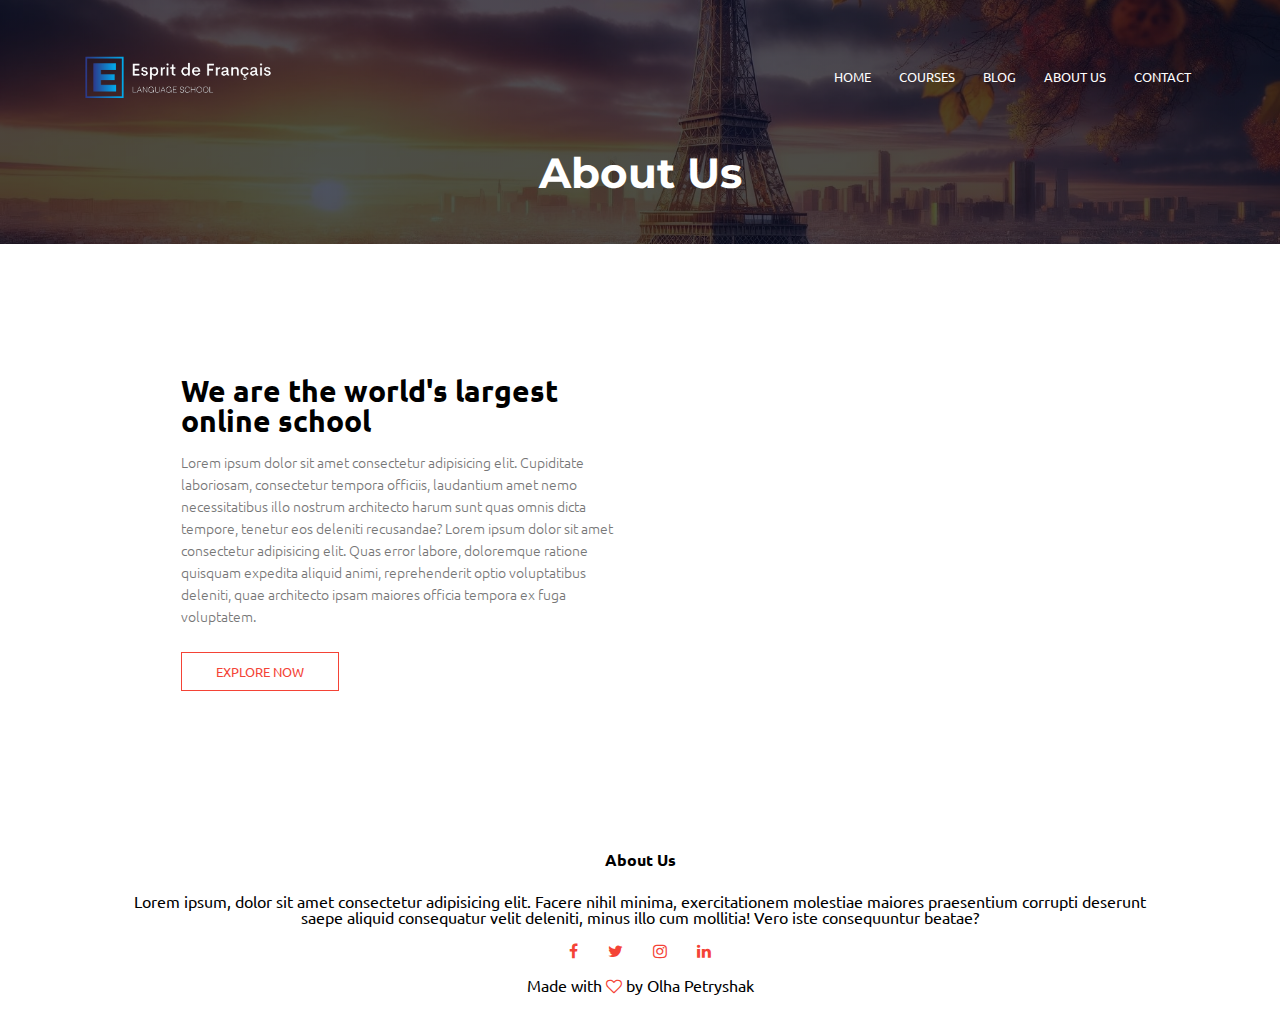
==== about.html @ f425eacf "Add files via upload" ====
<!DOCTYPE html>
<html lang="en">
<head>
    <meta charset="UTF-8">
    <meta name="viewport" content="width=device-width, initial-scale=1.0">
    <title>Franch Language School</title>
    <link rel="stylesheet" href="style.css">
    <link rel="stylesheet" href="reset.css">
    <link rel="preconnect" href="https://fonts.googleapis.com">
<link rel="preconnect" href="https://fonts.gstatic.com" crossorigin>
<link href="https://fonts.googleapis.com/css2?family=Ubuntu:wght@300;400;500;700&display=swap" rel="stylesheet">
<link rel="preconnect" href="https://fonts.googleapis.com">
<link rel="preconnect" href="https://fonts.gstatic.com" crossorigin>
<link href="https://fonts.googleapis.com/css2?family=Montserrat:wght@300;400;500;600;700;800;900&family=Ubuntu:wght@300;400;500;700&display=swap" rel="stylesheet">

<link rel="stylesheet" href="https://stackpath.bootstrapcdn.com/font-awesome/4.7.0/css/font-awesome.min.css">
</head>
<body>

    <!---HEADER-->
    <section class="sub-header">
        <nav class="nav">
            <a href="index.html"><img src="img/logo-removebg-preview.png"></a>
            <div class="nav-links" id="navLinks">
                <i class="fa fa-times" onclick="hideMenu()"></i>
                <ul>
                    <li><a href="index.html">HOME</a></li>
                    <li><a href="course.html">COURSES</a></li>
                    <li><a href="blog.html">BLOG</a></li>
                    <li><a href="about.html">ABOUT US</a></li>
                    <li><a href="contact.html">CONTACT</a></li>
                </ul>
            </div>
            <i class="fa fa-bars" onclick="schowMenu()"></i>
        </nav>
        <h1>About Us</h1>
    </section>

    <!-- ----- About Us Content ----- -->
    <section class="about-us">
        <div class="row">
            <div class="about-col">
                <h2>We are the world's largest online school</h2>
                <p>Lorem ipsum dolor sit amet consectetur adipisicing elit. Cupiditate laboriosam, consectetur tempora officiis, laudantium amet nemo necessitatibus illo nostrum architecto harum sunt quas omnis dicta tempore, tenetur eos deleniti recusandae? Lorem ipsum dolor sit amet consectetur adipisicing elit. Quas error labore, doloremque ratione quisquam expedita aliquid animi, reprehenderit optio voluptatibus deleniti, quae architecto ipsam maiores officia tempora ex fuga voluptatem.</p>
                <a href="" class="hero-btn about-btn">EXPLORE NOW</a>
            </div>
            <div class="about-col">
                <img src="img/about-img.jpg" alt="">
            </div>
        </div>
    </section>


    <!--Footer-->
    <footer class="footer">
        <h4>About Us</h4>
        <p>Lorem ipsum, dolor sit amet consectetur adipisicing elit. Facere nihil minima, exercitationem molestiae maiores praesentium corrupti deserunt<br> saepe aliquid consequatur velit deleniti, minus illo cum mollitia! Vero iste consequuntur beatae?</p>

        <div class="icons">
            <i class="fa fa-facebook"></i>
            <i class="fa fa-twitter"></i>
            <i class="fa fa-instagram"></i>
            <i class="fa fa-linkedin"></i>
        </div>
        <p>Made with <i class="fa fa-heart-o"></i> by Olha Petryshak</p>
    </footer> <!-- end footer-->
<!---------JavaScript for Toggle Menu-------->
<script>
    var navLinks = document.getElementById("navLinks");
    function schowMenu(){
        navLinks.style.right = "0";
    }
    function hideMenu(){
        navLinks.style.right = "-200px";
    }
</script>
</body>
</html>
---- style.css ----
body {
    font-family: 'Ubuntu', sans-serif;
}

.header {
    min-height: 100vh;
    width: 100%;
    background: linear-gradient(rgba(4,9,30,0.7), rgba(4,9,30,0.7)), url("img/header3.png");
    background-position: center top;
    background-size: cover;
    position: relative;
}

.nav {
    display: flex;
    padding: 2% 6%;
    justify-content: space-between;
    align-items: center;
}

nav img {
    width: 200px;
}

.nav-links {
    flex: 1;
    text-align: right;
}

.nav-links ul li {
    list-style: none;
    display: inline-block;
    padding: 8px 12px;
    position: relative;
}

.nav-links ul li a {
    color: #fff;
    text-decoration: none;
    font-size: 13px;
}

.nav-links ul li::after {
    content: '';
    width: 0%;
    height: 2px;
    background: rgb(49, 118, 178);
    display: block;
    margin: auto;
    transition: 0.5s;
}

.nav-links ul li:hover::after {
    width: 100%;
}

.text-box {
    width: 90%;
    color: #fff;
    position: absolute;
    top: 50%;
    left: 50%;
    transform: translate(-50%, -50%);
    text-align: center;
}

.text-box h1 {
    font-family: Montserrat;
    font-size: 42px;
}

.text-box p {
    margin: 10px 0 40px;
    font-size: 16px;
}

.hero-btn {
    display: inline-block;
    text-decoration: none;
    color: #fff;
    border: 1px solid #fff;
    padding: 12px 34px;
    font-size: 13px;
    background: transparent;
    position: relative;
    cursor: pointer;
}

.hero-btn:hover {
    border: 1px solid rgb(49, 118, 178);
    background: rgb(49, 118, 178);
    transition: 0.5s;
}

.nav .fa {
    display: none;
}

/*-------- course ----------*/
.course {
    width: 80%;
    margin: auto;
    text-align: center;
    padding-top: 100px;
}

.course h2 {
    font-size: 30px;
    font-weight: 600;
}

.course p {
    color: #777;
    font-size: 14px;
    font-weight: 300;
    line-height: 22px;
    padding: 10px;
}

.row {
    margin: 5%;
    display: flex;
    justify-content: space-between;
}

.course-col {
    flex-basis: 31%;
    background: #fff3f3;
    border-radius: 10px;
    margin-bottom: 5px;
    padding: 20px 12px;
    box-sizing: border-box;
    transition: 0.5s;
    cursor: pointer;
}

.row h3{
    text-align: center;
    font-weight: 600;
    margin: 10px 0;
}

.course-col:hover {
    box-shadow: 0 0 20px 0px rgba(0,0,0,0.2);
}

/*----teachers---*/

.teachers {
    width: 80%;
    margin: auto;
    text-align: center;
    padding-top: 30px;
}

.teachers h2 {
    font-size: 30px;
    font-weight: 600;
}

.teachers p {
    color: #777;
    font-size: 14px;
    font-weight: 300;
    line-height: 22px;
    padding: 10px;
}

.teachers-col{
    flex-basis: 31%;
    border-radius: 15px;
    margin-bottom: 20px;
    position: relative;
    overflow: hidden;
    cursor: pointer;
}

.teachers-col img {
    width: 100%;
    display: block;
}

.layer {
    background: transparent;
    height: 100%;
    width: 100%;
    position: absolute;
    top: 0;
    left: 0;
    transition: 0.5s;
}

.layer h3 {
    width: 100%;
    font-weight: 500;
    color: #fff;
    font-size: 26px;
    bottom: 0;
    opacity: 0;
    transform: translateX(-50);
    position: absolute;
    transition: 0.5s;
}

.layer:hover h3{
    bottom: 49%;
    opacity: 1;
}

.layer:hover {
    background:  rgba(70, 97, 173, 0.596);
}

/*----languages---*/

.languages {
    width: 80%;
    margin: auto;
    text-align: center;
    padding-top: 30px;
}

.languages h2 {
    font-size: 30px;
    font-weight: 600;
}

.languages p {
    color: #777;
    font-size: 14px;
    font-weight: 300;
    line-height: 22px;
    padding-top: 10px;
}

.languages-col {
    flex-basis: 31%;
    border-radius: 12px;
    text-align: left;
    padding-bottom: 40px;
}

.languages-col img {
    width: 100%;
    border-radius: 10px;
    display: block;
    transition: 0.5s;
    cursor: pointer;
}

.languages-col:hover img{
    box-shadow: 0 0 30px 0px rgba(0,0,0,0.2);
}



.languages-col p {
    padding: 0;
}

.languages-col h3 {
    margin-top: 16px;
    margin-bottom: 5px;
    text-align: left;
}

/*----testimonials---*/
.testimonials {
    width: 80%;
    margin: auto;
    text-align: center;
    padding-top: 30px;
}

.testimonials h2 {
    font-size: 30px;
    font-weight: 600;
}

.testimonials p {
    color: #777;
    font-size: 14px;
    font-weight: 300;
    line-height: 22px;
    padding: 10px;
}

.testimonial-col {
    display: flex;
    flex-basis: 44%;
    border-radius: 10px;
    margin-bottom: 5%;
    text-align: left;
    background: #fff3f3;
    padding: 25px;
    cursor: pointer;
}

.testimonial-col img {
    height: 60px;
    margin-left: 5px;
    margin-right: 30px;
    border-radius: 50%;
}

.testimonial-col p {
    padding: 0;
}

.testimonial-col h3 {
    margin-top: 15px;
    text-align: left;
}

.testimonial-col .fa {
    color: #f44336;
}

/*---call to action---*/
.cta {
    margin: 100px auto;
    width: 80%;
    background-image: linear-gradient(rgba(0,0,0,0.7), rgba(0,0,0,0.7)), url(img/banner2.jpg);
    background-position: center;
    background-size: cover;
    border-radius: 10px;
    text-align: center;
    padding: 100px 0;
}

.cta h2 {
    color: #fff;
    margin-bottom: 40px;
    padding: 0;
    font-size: 30px;
    font-weight: 600;
}

/*---footer---*/
.footer {
    width: 100%;
    text-align: center;
    padding: 30px 0;
}

.footer h4 {
    margin-bottom: 25px;
    margin-top: 20px;
    font-weight: 600;
}

.icons .fa{
    color: #f44336;
    margin: 0 13px;
    cursor: pointer;
    padding: 18px 0;
}

.fa-heart-o {
    color: #f44336;
}

/*---------- ***** ABOUT US page ***** ---------*/

.sub-header {
    /*-height: 50%;*/
    width: 100%;
    background-image: linear-gradient(rgb(1,9,30,0.7), rgb(1,9,30,0.7)), url(img/header-bg.jpg);
    background-position: center;
    background-size: cover;
    text-align: center;
    color: #fff;
}

.sub-header h1 {
    padding-bottom: 50px;
    font-family: Montserrat;
    font-size: 42px;
}

.about-us {
    width:  80%;
    margin: auto;
    padding-top: 50px;
    padding-bottom: 30px;
}

.about-col {
    flex-basis: 48%;
    padding: 30px 2px;
}

.about-col img {
    width: 100%;
}

.about-col h2 {
    padding-top: 0;
    font-size: 30px;
    font-weight: 600;
}

.about-col p {
    color: #777;
    font-size: 14px;
    font-weight: 300;
    line-height: 22px;
    padding: 10px;
    padding: 15px 0 25px;
}

.about-btn {
    border: 1px solid #f44336;
    background: transparent;
    color: #f44336
}

.about-btn:hover {
    color: #fff;
}

/*---------- ***** BLOG page content ***** ---------*/
.blog-content{
    width: 80%;
    margin: auto;
    padding: 60px 0;
}

.blog-left{
    flex-basis: 65%;
}

.blog-left img{
    width: 100%;
}
.blog-left h2{
    color: #222;
    font-weight: 600;
    font-size: 30px;
    margin: 30px 0;
}

.blog-left p{
    color: #999;
    padding: 0;
}

.blog-right{
    flex-basis: 32%;
}
.blog-right h3{
    background: rgb(49, 118, 178);
    color: #fff;
    padding: 7px 0;
    font-size: 16px;
    margin-bottom: 20px;
}

.blog-right div{
    display: flex;
    align-items: center;
    justify-content: space-between;
    color: #555;
    padding: 8px;
    box-sizing: border-box;
}

.comment-box {
    border: 1px solid #ccc;
    margin: 50px 0;
    padding: 10px 20px;
}

.comment-box h3{
    text-align: left;
}

.comment-form input, .comment-form textarea {
    width: 100%;
    padding: 10px;
    margin: 15px 0;
    box-sizing: border-box;
    border: none;
    outline: none;
    background: #f0f0f0;
}

.comment-form button{
    margin: 10px 0;
}

/*---------- ***** CONTACT US page***** ---------*/
.location{
    width: 80%;
    margin: auto;
    padding: 80px 0;
}

.location iframe {
    width: 100%;
}

.comtact-us{
    width: 80%;
    margin: auto;
}

.contact-col {
    flex-basis: 48%;
    margin-bottom: 30px;
}

.contact-col div {
    display: flex;
    align-items: center;
    margin-bottom: 40px;
}

.contact-col div p {
    padding: 0;
}

.contact-col div h5{
    font-size: 20px;
    margin-bottom: 5px;
    color: #555;
    font-weight: 400;
}

.contact-col div .fa{
    font-size: 28px;
    color: rgb(49, 118, 178);
    margin: 10px;
    margin-right: 30px;
}

.contact-col input, .contact-col textarea{
    width: 100%;
    padding: 15px;
    margin-bottom: 17px;
    outline: none;
    border: 1px solid #ccc;
    box-sizing: border-box;
}






@media (max-width: 700px) {
    .text-box h1 {
        font-size: 24px;
    }

    .nav-links ul li {
        display: block;
    }

    .nav-links{
        position: fixed;
        background: rgba(49, 118, 178, 0.945);
        height: 100vh;
        width: 200px;
        top: 0;
        right: -200px;
        text-align: left;
        z-index: 2;
        transition: 1s;
    }

.nav .fa {
    display: block;
    color: #fff;
    margin: 10px;
    font-size: 20px;
    cursor: pointer;
}

.nav-links ul {
    padding: 30px;
}

.row {
    flex-direction: column;
}

.testimonial-col img {
    margin-left: 0px;
    margin-right: 15px;
}

.cta h2 {
    font-size: 20px;
}

.sub-header h1{
    font-size: 24px;
}

}
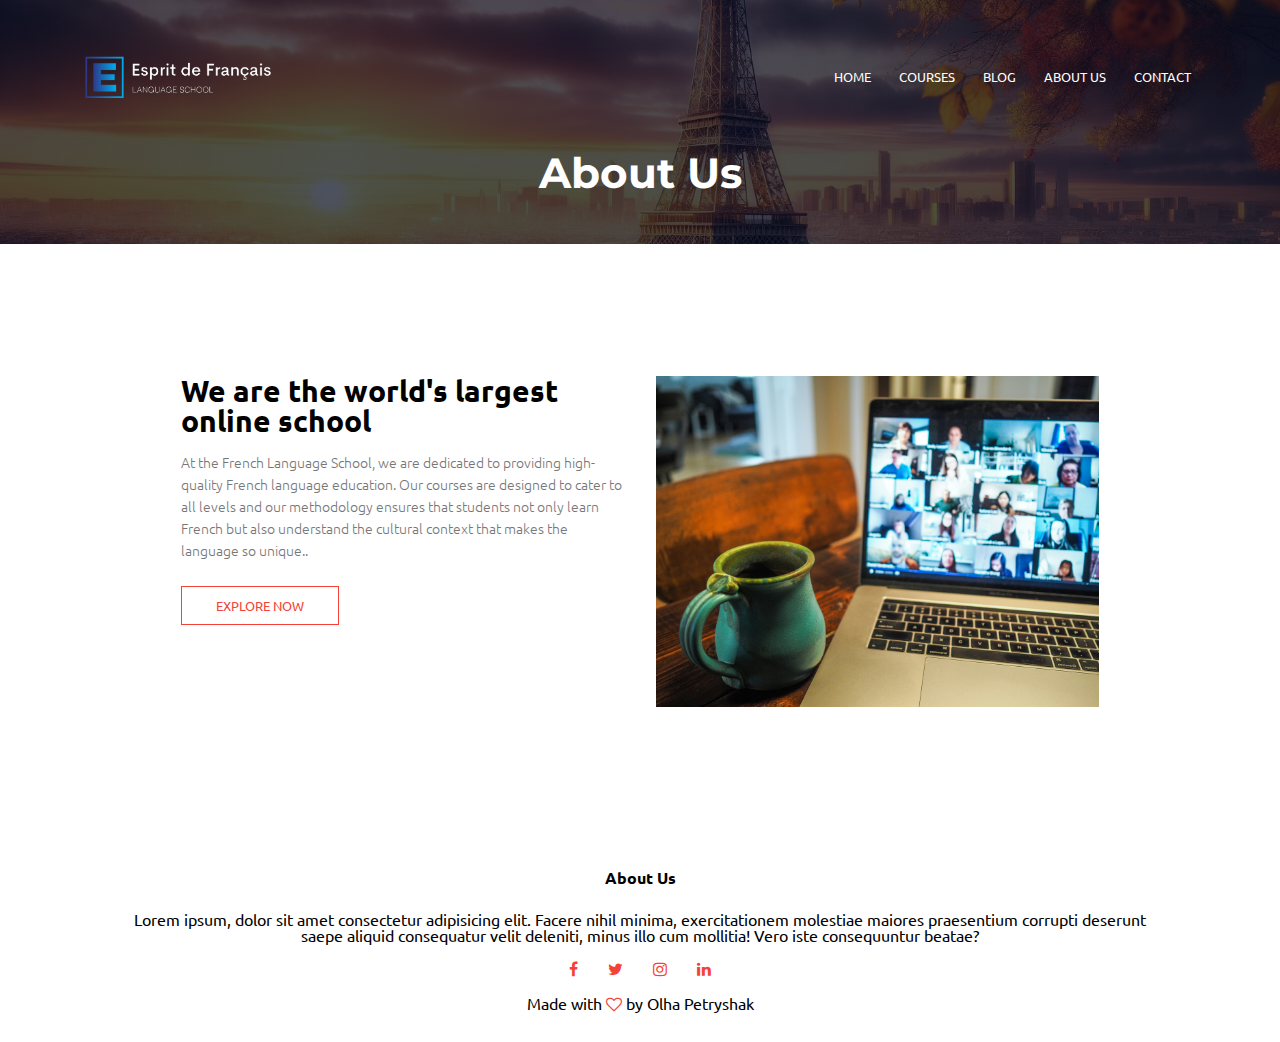
==== commit aa3c3b9f: "Add files via upload" ====
--- a/about.html
+++ b/about.html
@@ -3,6 +3,11 @@
 <head>
     <meta charset="UTF-8">
     <meta name="viewport" content="width=device-width, initial-scale=1.0">
+
+    <meta name="description" content="Learn French online with certified teachers. Courses available from beginner to advanced levels. Join now and start learning French today!">
+    <meta name="keywords" content="French courses, learn French, online French classes, French language school">
+    <meta name="author" content="Olha Petryshak">
+    
     <title>Franch Language School</title>
     <link rel="stylesheet" href="style.css">
     <link rel="stylesheet" href="reset.css">
@@ -20,7 +25,7 @@
     <!---HEADER-->
     <section class="sub-header">
         <nav class="nav">
-            <a href="index.html"><img src="img/logo-removebg-preview.png"></a>
+            <a href="index.html"><img src="img/logo-removebg-preview.png" alt="french school"></a>
             <div class="nav-links" id="navLinks">
                 <i class="fa fa-times" onclick="hideMenu()"></i>
                 <ul>
@@ -41,11 +46,11 @@
         <div class="row">
             <div class="about-col">
                 <h2>We are the world's largest online school</h2>
-                <p>Lorem ipsum dolor sit amet consectetur adipisicing elit. Cupiditate laboriosam, consectetur tempora officiis, laudantium amet nemo necessitatibus illo nostrum architecto harum sunt quas omnis dicta tempore, tenetur eos deleniti recusandae? Lorem ipsum dolor sit amet consectetur adipisicing elit. Quas error labore, doloremque ratione quisquam expedita aliquid animi, reprehenderit optio voluptatibus deleniti, quae architecto ipsam maiores officia tempora ex fuga voluptatem.</p>
+                <p>At the French Language School, we are dedicated to providing high-quality French language education. Our courses are designed to cater to all levels and our methodology ensures that students not only learn French but also understand the cultural context that makes the language so unique..</p>
                 <a href="" class="hero-btn about-btn">EXPLORE NOW</a>
             </div>
             <div class="about-col">
-                <img src="img/about-img.jpg" alt="">
+                <img src="img/about-img.jpg" alt="the world's largest online school">
             </div>
         </div>
     </section>
--- a/style.css
+++ b/style.css
@@ -156,14 +156,18 @@
 .teachers h2 {
     font-size: 30px;
     font-weight: 600;
+    padding-bottom: 30px;
 }
 
 .teachers p {
+    width: 80%;
+    margin: auto;
+    text-align: center;
     color: #777;
     font-size: 14px;
     font-weight: 300;
     line-height: 22px;
-    padding: 10px;
+    
 }
 
 .teachers-col{
@@ -598,7 +602,18 @@
     font-size: 24px;
 }
 
-}
-
-
-
+.layer h3 {
+    width: 100%;
+    font-weight: 500;
+    color: #fff;
+    font-size: 26px;
+    bottom: 0;
+    opacity: 0;
+    
+    
+    
+}
+}
+
+
+
